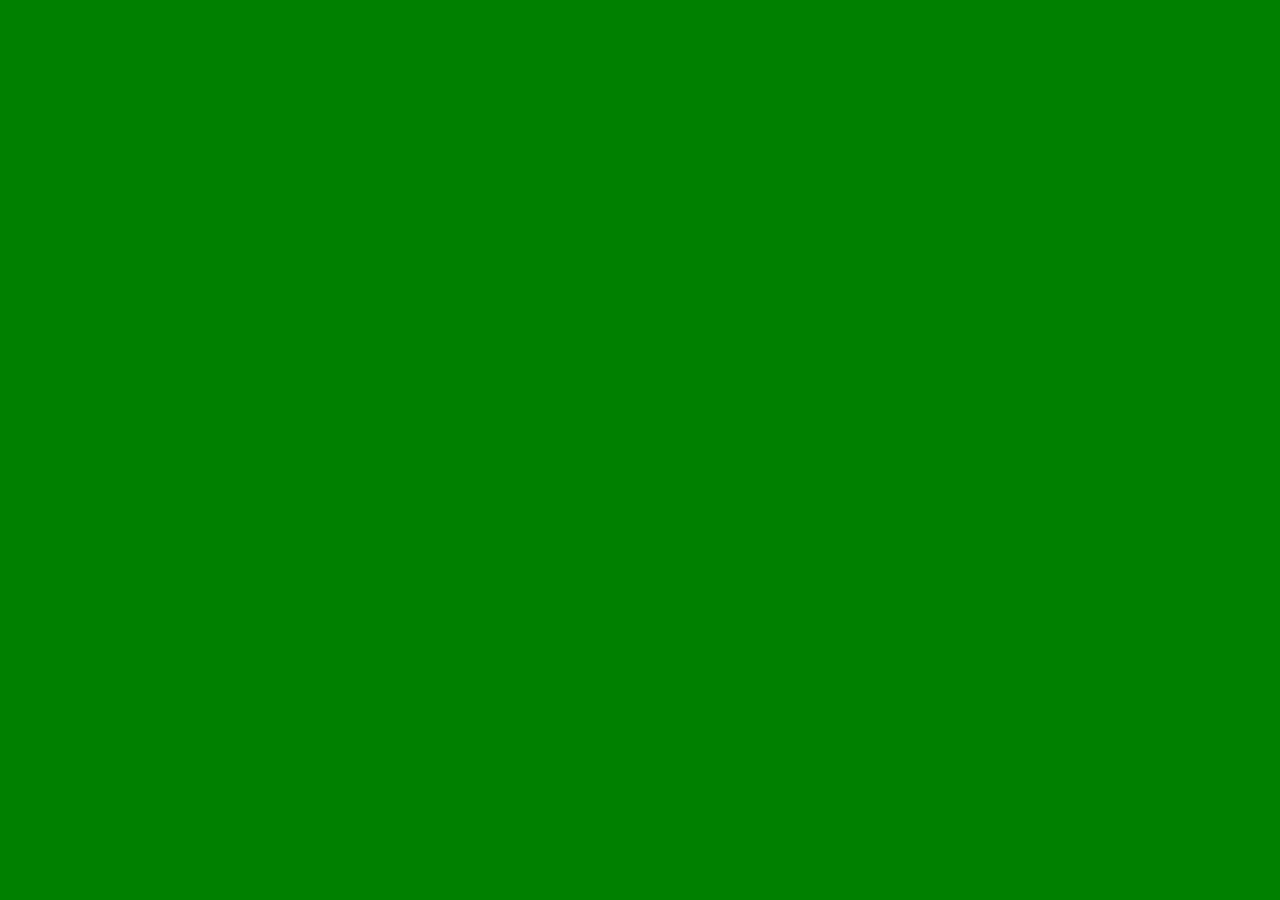
==== 01_BlogMusica-Bootstrap/index.html @ defa94bf "Bootstrap - HTML y CSS" ====
<!DOCTYPE html>
<html>
  <head>
    <meta charset='utf-8'>
    <meta name='viewport' content='width=device-width initial-scale=1'>
    <meta name='mobile-web-app-capable' content='yes'>
    <link rel='stylesheet' href='css/bootstrap.min.css'>
    <link rel='stylesheet' href='css/estilos.css'>
    <link rel="stylesheet" href="https://use.fontawesome.com/releases/v5.7.1/css/all.css" integrity="sha384-fnmOCqbTlWIlj8LyTjo7mOUStjsKC4pOpQbqyi7RrhN7udi9RwhKkMHpvLbHG9Sr" crossorigin="anonymous">
    <script src='js/bootstrap.min.js'></script>
    <title>Blog Música</title>
  </head>
  <body class="container">

  </body>
</html>
---- 01_BlogMusica-Bootstrap/css/estilos.css ----
/* Cambios Globales */
html{
  background: green;
}
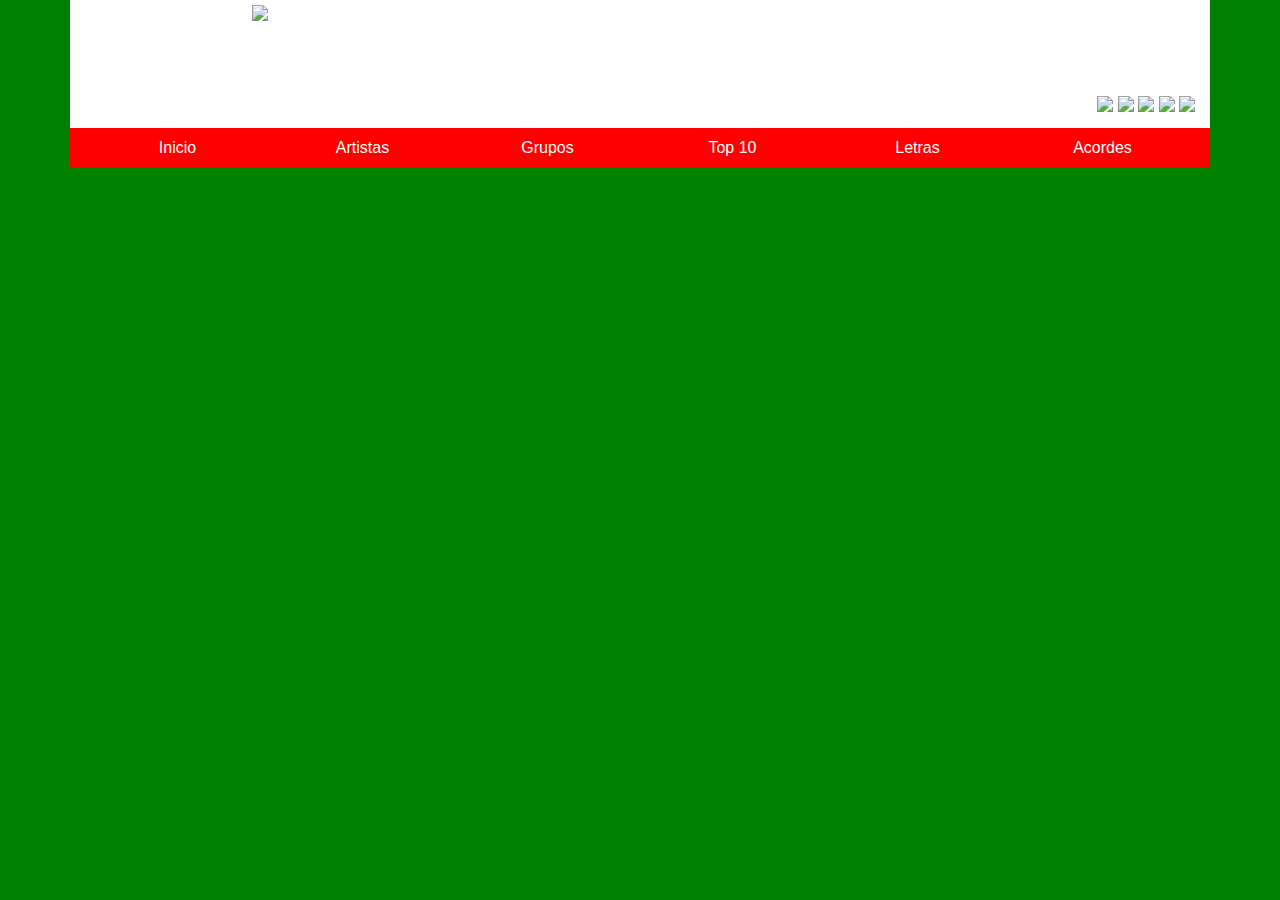
==== commit ea455bd2: "Bootstrap - Encabezado de la página" ====
--- a/01_BlogMusica-Bootstrap/index.html
+++ b/01_BlogMusica-Bootstrap/index.html
@@ -11,6 +11,29 @@
     <title>Blog Música</title>
   </head>
   <body class="container">
-
+    <div class="row"> <!-- Encabezado de la página -->
+      <div class="col-12 col-sm-4 float-sm-left text-center"> <!-- Logo -->
+        <img src="img/logo.jpg" class="logo-img">
+      </div>
+      <div class="col-12 col-sm-8 text-sm-right text-center"> <!-- Redes Sociales -->
+        <br><br><br><br>
+        <a href="#"><img src="img/redes-sociales/youtube.svg" class="logo-rs"></a>
+        <a href="#"><img src="img/redes-sociales/facebook.png" class="logo-rs"></a>
+        <a href="#"><img src="img/redes-sociales/instagram.svg" class="logo-rs"></a>
+        <a href="#"><img src="img/redes-sociales/pinterest.svg" class="logo-rs"></a>
+        <a href="#"><img src="img/redes-sociales/twitter.svg" class="logo-rs"></a>
+      </div>
+      <div class="col-12 bar-nav"> <!-- Barra navegadora -->
+        <nav class="nav nav-justified flex-column flex-sm-row">
+          <a class="nav-item nav-link" href="#">Inicio</a>
+          <a class="nav-item nav-link" href="#">Artistas</a>
+          <a class="nav-item nav-link" href="#">Grupos</a>
+          <a class="nav-item nav-link" href="#">Top 10</a>
+          <a class="nav-item nav-link" href="#">Letras</a>
+          <a class="nav-item nav-link" href="#">Acordes</a>
+        </nav>
+      </div>
+    </div>
+    
   </body>
 </html>
--- a/01_BlogMusica-Bootstrap/css/estilos.css
+++ b/01_BlogMusica-Bootstrap/css/estilos.css
@@ -2,3 +2,33 @@
 html{
   background: green;
 }
+
+a{
+  color: white;
+}
+
+
+/*Prop. de Logo */
+.logo-img{
+  width: 150px;
+}
+
+/* Prop. de Redes Sociales */
+.logo-rs{
+  width: 30px;
+  margin-bottom: 1em;
+}
+
+.logo-rs:hover{
+  opacity: 0.8;
+}
+
+/* Prop. de Barra Navegadora */
+.bar-nav{
+  background: red;
+}
+
+.nav-item:hover{
+  background: yellow;
+  color: black;
+}
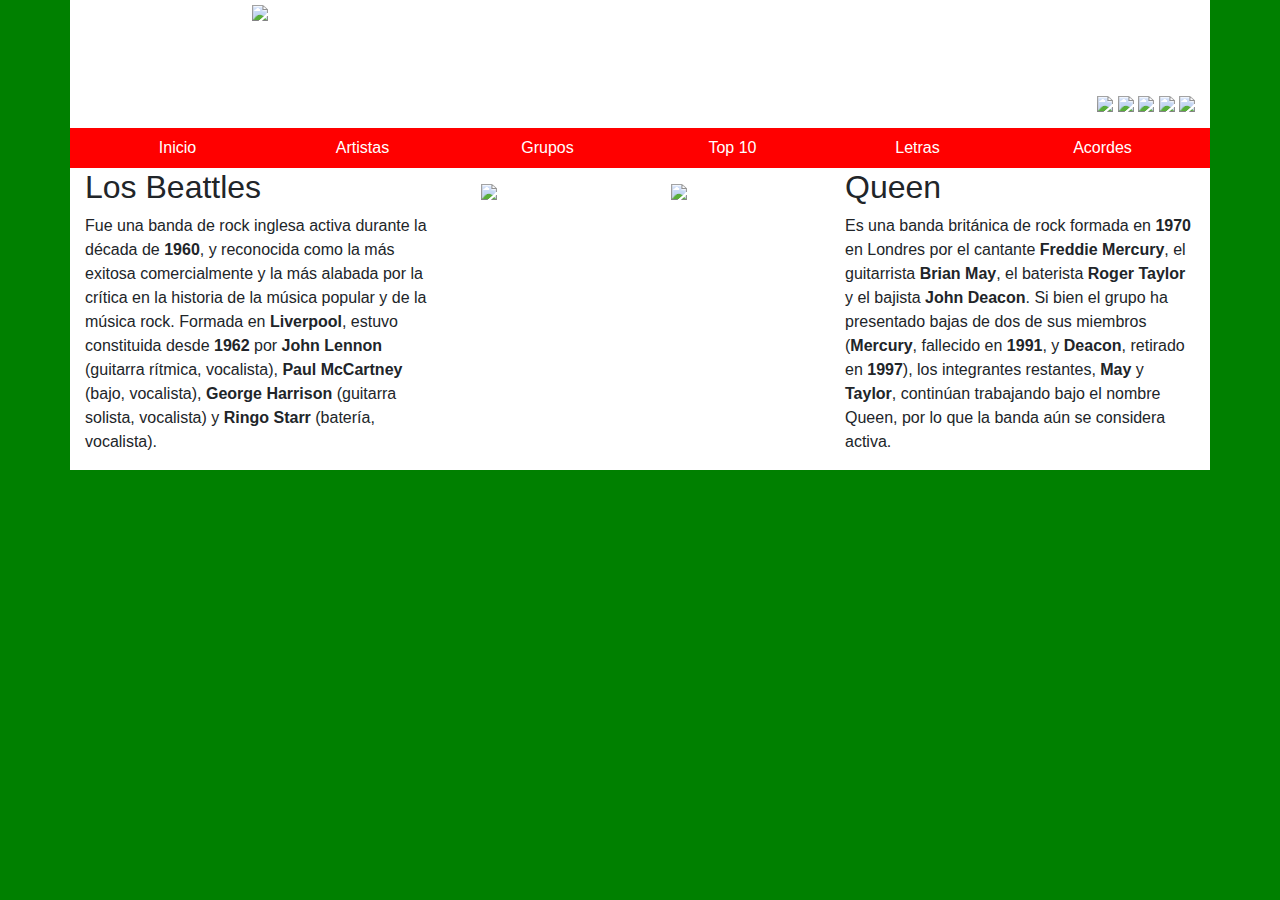
==== commit d8510ed5: "Bootstrap - Contenido Principal" ====
--- a/01_BlogMusica-Bootstrap/index.html
+++ b/01_BlogMusica-Bootstrap/index.html
@@ -34,6 +34,28 @@
         </nav>
       </div>
     </div>
-    
+    <div class="row"> <!-- Contenido Principal -->
+      <br>
+      <div class="row col"> <!-- Articulo #1 -->
+        <div class="col-12 col-sm-8"> <!-- Texto -->
+          <h2>Los Beattles</h2>
+          <p>Fue una banda de rock inglesa activa durante la década de <b>1960</b>, y reconocida como la más exitosa comercialmente y la más alabada por la crítica en la historia de la música popular y de la música rock. Formada en <b>Liverpool</b>, estuvo constituida desde <b>1962</b> por <b>John Lennon</b> (guitarra rítmica, vocalista), <b>Paul McCartney</b> (bajo, vocalista), <b>George Harrison</b> (guitarra solista, vocalista) y <b>Ringo Starr</b> (batería, vocalista).</p>
+        </div>
+        <div class="col-12 col-sm-4"> <!-- Imagen -->
+          <img class="img-fluid img-articulo" src="img/beattles.jpg">
+        </div>
+        
+      </div>
+      <div class="row col"> <!-- Articulo #2 -->
+        <div class="col-12 col-sm-4"> <!-- Imagen -->
+          <img class="img-fluid img-articulo" src="img/queen.png">
+        </div>
+        <div class="col-12 col-sm-8"> <!-- Texto -->
+          <h2>Queen</h2>
+          <p>Es una banda británica de rock formada en <b>1970</b> en Londres por el cantante <b>Freddie Mercury</b>, el guitarrista <b>Brian May</b>, el baterista <b>Roger Taylor</b> y el bajista <b>John Deacon</b>. Si bien el grupo ha presentado bajas de dos de sus miembros (<b>Mercury</b>, fallecido en <b>1991</b>, y <b>Deacon</b>, retirado en <b>1997</b>), los integrantes restantes, <b>May</b> y <b>Taylor</b>, continúan trabajando bajo el nombre Queen, por lo que la banda aún se considera activa.</p>
+        </div>
+        
+      </div>
+    </div>
   </body>
 </html>
--- a/01_BlogMusica-Bootstrap/css/estilos.css
+++ b/01_BlogMusica-Bootstrap/css/estilos.css
@@ -32,3 +32,9 @@
   background: yellow;
   color: black;
 }
+
+/* Prop. de Articulo */
+.img-articulo{
+  margin: 1em;
+  text-align: center;
+}
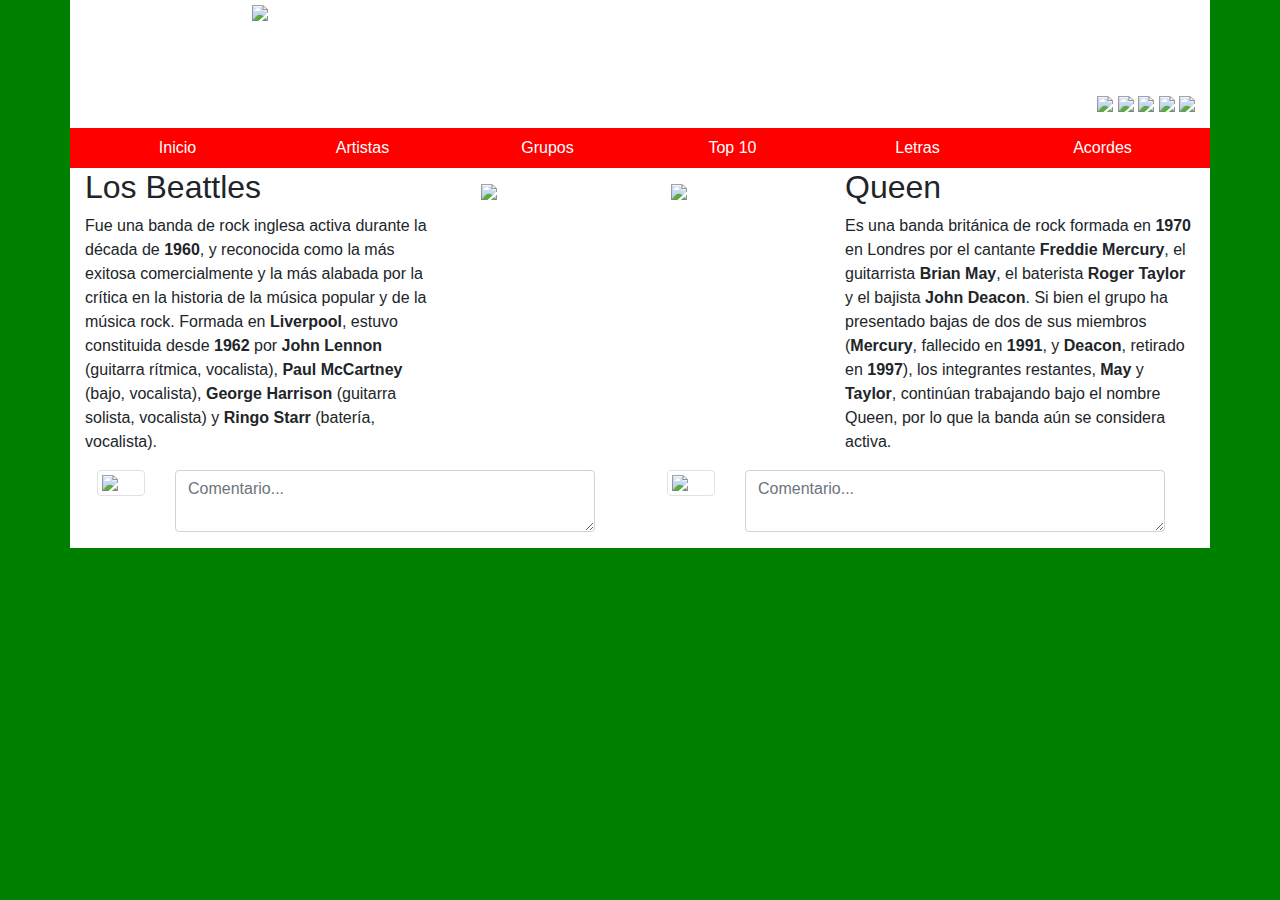
==== commit 1771f221: "Bootstrap - Form de Comentario" ====
--- a/01_BlogMusica-Bootstrap/index.html
+++ b/01_BlogMusica-Bootstrap/index.html
@@ -44,7 +44,18 @@
         <div class="col-12 col-sm-4"> <!-- Imagen -->
           <img class="img-fluid img-articulo" src="img/beattles.jpg">
         </div>
-        
+        <div class="row col"> <!-- Formulario de Comentario -->
+          <div class="col-2">
+            <img class="img-user img-thumbnail float-right" src="img/usuario.png">
+          </div>
+          <div class="col-10">
+            <form>
+              <div class="form-group">
+                <textarea class="form-control" id="com-art-1" rows="2" placeholder="Comentario..."></textarea>
+              </div>
+            </form>
+          </div>
+        </div>
       </div>
       <div class="row col"> <!-- Articulo #2 -->
         <div class="col-12 col-sm-4"> <!-- Imagen -->
@@ -54,8 +65,20 @@
           <h2>Queen</h2>
           <p>Es una banda británica de rock formada en <b>1970</b> en Londres por el cantante <b>Freddie Mercury</b>, el guitarrista <b>Brian May</b>, el baterista <b>Roger Taylor</b> y el bajista <b>John Deacon</b>. Si bien el grupo ha presentado bajas de dos de sus miembros (<b>Mercury</b>, fallecido en <b>1991</b>, y <b>Deacon</b>, retirado en <b>1997</b>), los integrantes restantes, <b>May</b> y <b>Taylor</b>, continúan trabajando bajo el nombre Queen, por lo que la banda aún se considera activa.</p>
         </div>
-        
+        <div class="row col"> <!-- Formulario de Comentario -->
+          <div class="col-2">
+            <img class="img-user img-thumbnail float-right" src="img/usuario.png">
+          </div>
+          <div class="col-10">
+            <form>
+              <div class="form-group">
+                <textarea class="form-control" id="com-art-2" rows="2" placeholder="Comentario..."></textarea>
+              </div>
+            </form>
+          </div>
+        </div>
       </div>
     </div>
+    
   </body>
 </html>
--- a/01_BlogMusica-Bootstrap/css/estilos.css
+++ b/01_BlogMusica-Bootstrap/css/estilos.css
@@ -38,3 +38,8 @@
   margin: 1em;
   text-align: center;
 }
+
+/* Prop. de Formulario */
+.img-user{
+  width: 80%;
+}
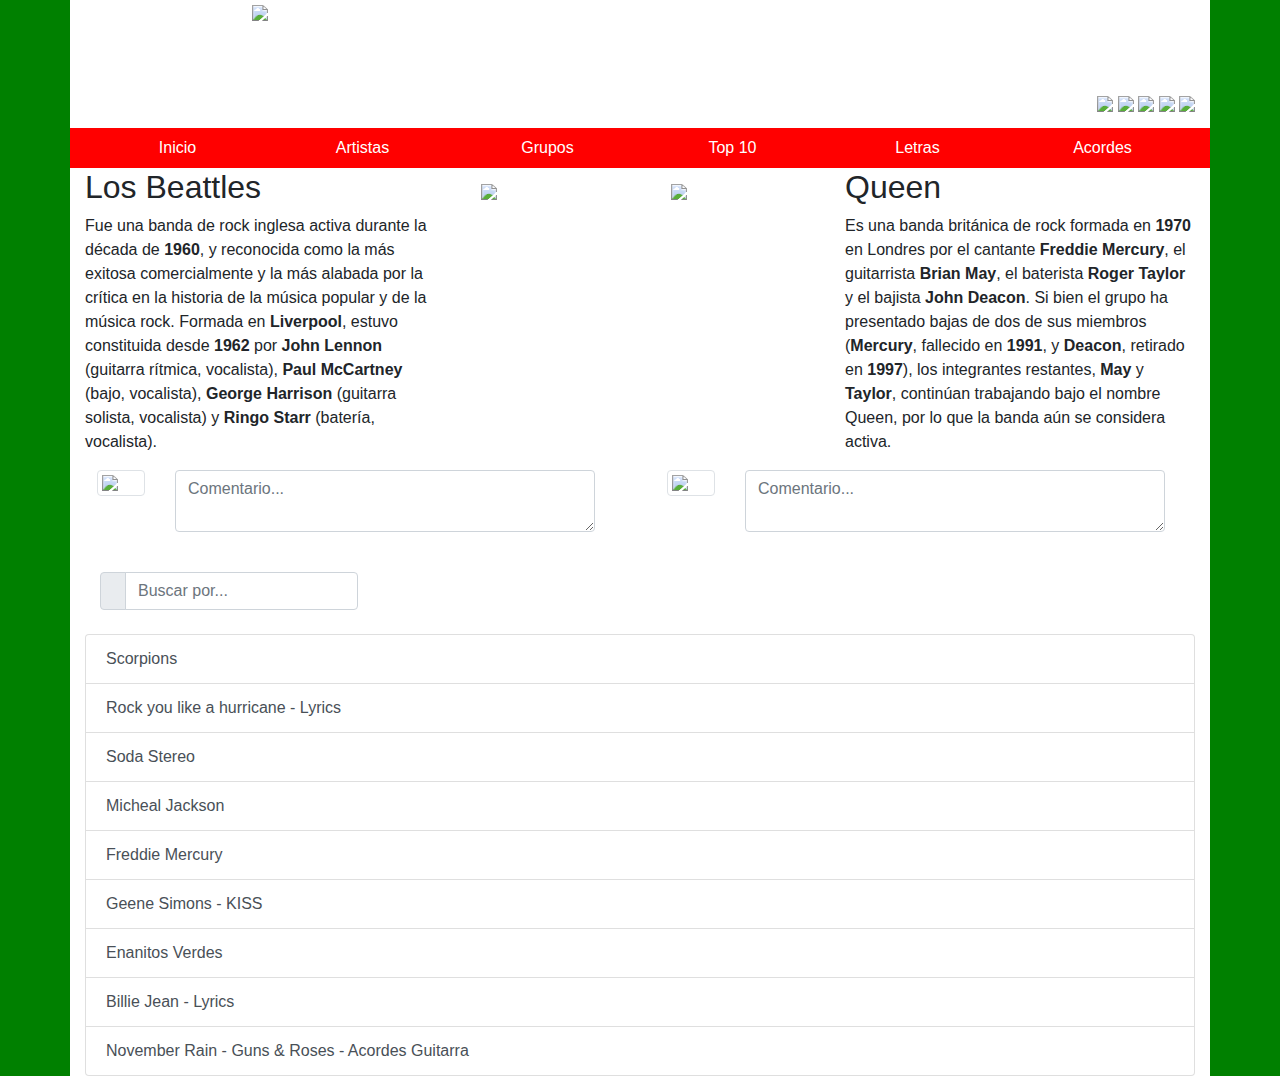
==== commit a5681332: "Bootstrap - Formulario y Lista" ====
--- a/01_BlogMusica-Bootstrap/index.html
+++ b/01_BlogMusica-Bootstrap/index.html
@@ -79,6 +79,33 @@
         </div>
       </div>
     </div>
-    
+    <div class="col-sm-4 d-none d-sm-block"> <!-- Formulario y Lista -->
+      <br>
+      <form> <!-- Formulario de busqueda -->
+        <div class="form-row">
+          <div class="col-auto">
+            <div class="input-group">
+              <div class="input-group-prepend">
+                <div class="input-group-text"><i class="fas fa-search"></i></div>
+              </div>
+              <input type="text" class="form-control" id="search" placeholder="Buscar por...">
+            </div>
+          </div>
+        </div>
+      </form>
+    </div>
+    <br>
+    <div class="list-group"> <!-- Lista de busqueda -->
+      <a href="#" class="list-group-item list-group-item-action">Scorpions
+      </a>
+      <a href="#" class="list-group-item list-group-item-action">Rock you like a hurricane - Lyrics</a>
+      <a href="#" class="list-group-item list-group-item-action">Soda Stereo</a>
+      <a href="#" class="list-group-item list-group-item-action">Micheal Jackson</a>
+      <a href="#" class="list-group-item list-group-item-action">Freddie Mercury</a>
+      <a href="#" class="list-group-item list-group-item-action">Geene Simons - KISS</a>
+      <a href="#" class="list-group-item list-group-item-action">Enanitos Verdes</a>
+      <a href="#" class="list-group-item list-group-item-action">Billie Jean - Lyrics</a>
+      <a href="#" class="list-group-item list-group-item-action">November Rain - Guns & Roses - Acordes Guitarra</a>
+    </div>
   </body>
 </html>
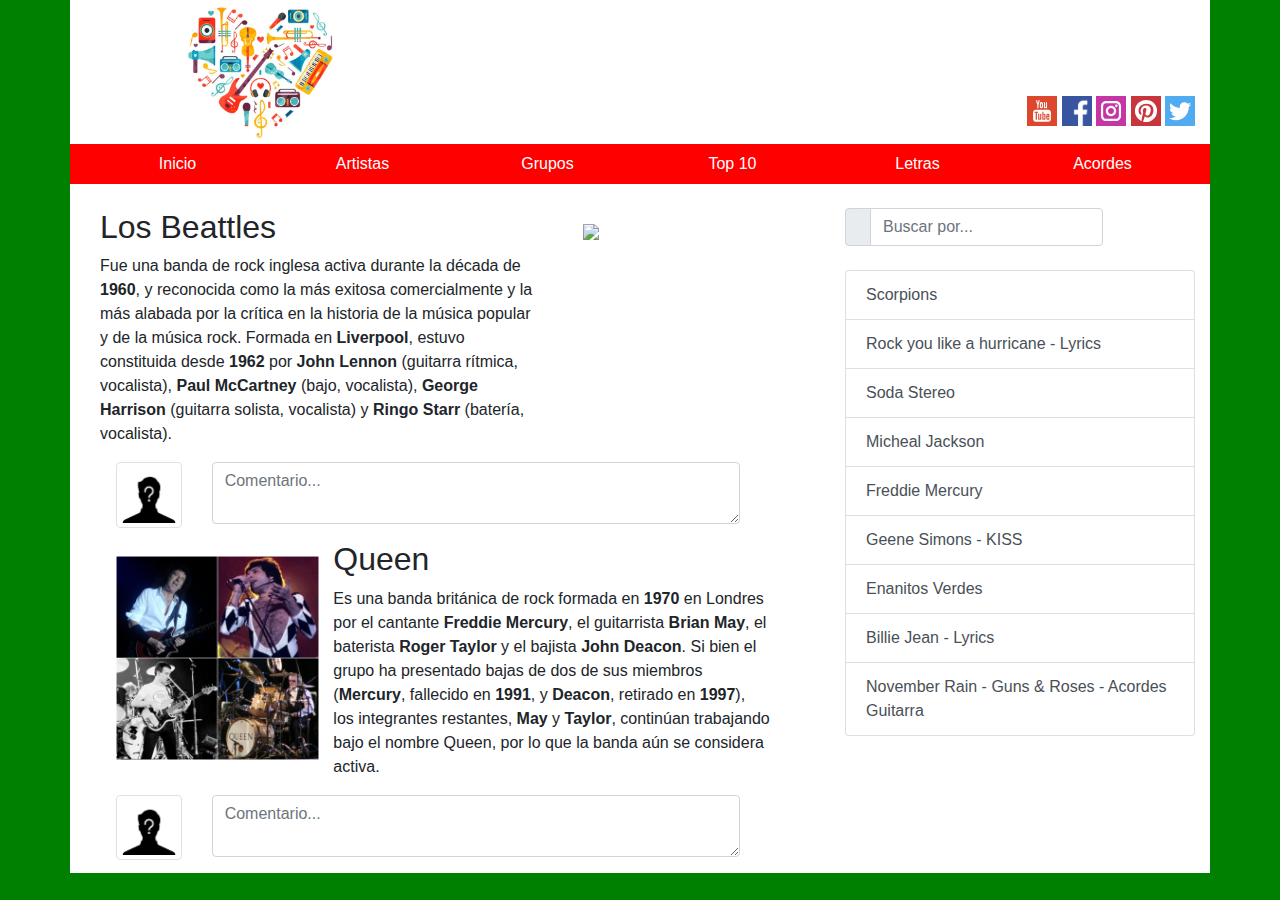
==== commit d2a6e46a: "Bootstrap - Update Contenido Principal" ====
--- a/01_BlogMusica-Bootstrap/index.html
+++ b/01_BlogMusica-Bootstrap/index.html
@@ -35,77 +35,79 @@
       </div>
     </div>
     <div class="row"> <!-- Contenido Principal -->
-      <br>
-      <div class="row col"> <!-- Articulo #1 -->
-        <div class="col-12 col-sm-8"> <!-- Texto -->
-          <h2>Los Beattles</h2>
-          <p>Fue una banda de rock inglesa activa durante la década de <b>1960</b>, y reconocida como la más exitosa comercialmente y la más alabada por la crítica en la historia de la música popular y de la música rock. Formada en <b>Liverpool</b>, estuvo constituida desde <b>1962</b> por <b>John Lennon</b> (guitarra rítmica, vocalista), <b>Paul McCartney</b> (bajo, vocalista), <b>George Harrison</b> (guitarra solista, vocalista) y <b>Ringo Starr</b> (batería, vocalista).</p>
+      <div class="col-12 col-sm-8"> <!-- Articulos -->
+        <br>
+        <div class="row col"> <!-- Articulo #1 -->
+          <div class="col-12 col-sm-8"> <!-- Texto -->
+            <h2>Los Beattles</h2>
+            <p>Fue una banda de rock inglesa activa durante la década de <b>1960</b>, y reconocida como la más exitosa comercialmente y la más alabada por la crítica en la historia de la música popular y de la música rock. Formada en <b>Liverpool</b>, estuvo constituida desde <b>1962</b> por <b>John Lennon</b> (guitarra rítmica, vocalista), <b>Paul McCartney</b> (bajo, vocalista), <b>George Harrison</b> (guitarra solista, vocalista) y <b>Ringo Starr</b> (batería, vocalista).</p>
+          </div>
+          <div class="col-12 col-sm-4"> <!-- Imagen -->
+            <img class="img-fluid img-articulo" src="img/beattles.jpg">
+          </div>
+          <div class="row col"> <!-- Formulario de Comentario -->
+            <div class="col-2">
+              <img class="img-user img-thumbnail float-right" src="img/usuario.png">
+            </div>
+            <div class="col-10">
+              <form>
+                <div class="form-group">
+                  <textarea class="form-control" id="com-art-1" rows="2" placeholder="Comentario..."></textarea>
+                </div>
+              </form>
+            </div>
+          </div>
         </div>
-        <div class="col-12 col-sm-4"> <!-- Imagen -->
-          <img class="img-fluid img-articulo" src="img/beattles.jpg">
-        </div>
-        <div class="row col"> <!-- Formulario de Comentario -->
-          <div class="col-2">
-            <img class="img-user img-thumbnail float-right" src="img/usuario.png">
+        <div class="row col"> <!-- Articulo #2 -->
+          <div class="col-12 col-sm-4"> <!-- Imagen -->
+            <img class="img-fluid img-articulo" src="img/queen.png">
           </div>
-          <div class="col-10">
-            <form>
-              <div class="form-group">
-                <textarea class="form-control" id="com-art-1" rows="2" placeholder="Comentario..."></textarea>
-              </div>
-            </form>
+          <div class="col-12 col-sm-8"> <!-- Texto -->
+            <h2>Queen</h2>
+            <p>Es una banda británica de rock formada en <b>1970</b> en Londres por el cantante <b>Freddie Mercury</b>, el guitarrista <b>Brian May</b>, el baterista <b>Roger Taylor</b> y el bajista <b>John Deacon</b>. Si bien el grupo ha presentado bajas de dos de sus miembros (<b>Mercury</b>, fallecido en <b>1991</b>, y <b>Deacon</b>, retirado en <b>1997</b>), los integrantes restantes, <b>May</b> y <b>Taylor</b>, continúan trabajando bajo el nombre Queen, por lo que la banda aún se considera activa.</p>
+          </div>
+          <div class="row col"> <!-- Formulario de Comentario -->
+            <div class="col-2">
+              <img class="img-user img-thumbnail float-right" src="img/usuario.png">
+            </div>
+            <div class="col-10">
+              <form>
+                <div class="form-group">
+                  <textarea class="form-control" id="com-art-2" rows="2" placeholder="Comentario..."></textarea>
+                </div>
+              </form>
+            </div>
           </div>
         </div>
       </div>
-      <div class="row col"> <!-- Articulo #2 -->
-        <div class="col-12 col-sm-4"> <!-- Imagen -->
-          <img class="img-fluid img-articulo" src="img/queen.png">
-        </div>
-        <div class="col-12 col-sm-8"> <!-- Texto -->
-          <h2>Queen</h2>
-          <p>Es una banda británica de rock formada en <b>1970</b> en Londres por el cantante <b>Freddie Mercury</b>, el guitarrista <b>Brian May</b>, el baterista <b>Roger Taylor</b> y el bajista <b>John Deacon</b>. Si bien el grupo ha presentado bajas de dos de sus miembros (<b>Mercury</b>, fallecido en <b>1991</b>, y <b>Deacon</b>, retirado en <b>1997</b>), los integrantes restantes, <b>May</b> y <b>Taylor</b>, continúan trabajando bajo el nombre Queen, por lo que la banda aún se considera activa.</p>
-        </div>
-        <div class="row col"> <!-- Formulario de Comentario -->
-          <div class="col-2">
-            <img class="img-user img-thumbnail float-right" src="img/usuario.png">
+      <div class="col-sm-4 d-none d-sm-block"> <!-- Formulario y Lista -->
+        <br>
+        <form> <!-- Formulario de busqueda -->
+          <div class="form-row">
+            <div class="col-auto">
+              <div class="input-group">
+                <div class="input-group-prepend">
+                  <div class="input-group-text"><i class="fas fa-search"></i></div>
+                </div>
+                <input type="text" class="form-control" id="search" placeholder="Buscar por...">
+              </div>
+            </div>
           </div>
-          <div class="col-10">
-            <form>
-              <div class="form-group">
-                <textarea class="form-control" id="com-art-2" rows="2" placeholder="Comentario..."></textarea>
-              </div>
-            </form>
-          </div>
+        </form>
+        <br>
+        <div class="list-group"> <!-- Lista de busqueda -->
+          <a href="#" class="list-group-item list-group-item-action">Scorpions
+          </a>
+          <a href="#" class="list-group-item list-group-item-action">Rock you like a hurricane - Lyrics</a>
+          <a href="#" class="list-group-item list-group-item-action">Soda Stereo</a>
+          <a href="#" class="list-group-item list-group-item-action">Micheal Jackson</a>
+          <a href="#" class="list-group-item list-group-item-action">Freddie Mercury</a>
+          <a href="#" class="list-group-item list-group-item-action">Geene Simons - KISS</a>
+          <a href="#" class="list-group-item list-group-item-action">Enanitos Verdes</a>
+          <a href="#" class="list-group-item list-group-item-action">Billie Jean - Lyrics</a>
+          <a href="#" class="list-group-item list-group-item-action">November Rain - Guns & Roses - Acordes Guitarra</a>
         </div>
       </div>
     </div>
-    <div class="col-sm-4 d-none d-sm-block"> <!-- Formulario y Lista -->
-      <br>
-      <form> <!-- Formulario de busqueda -->
-        <div class="form-row">
-          <div class="col-auto">
-            <div class="input-group">
-              <div class="input-group-prepend">
-                <div class="input-group-text"><i class="fas fa-search"></i></div>
-              </div>
-              <input type="text" class="form-control" id="search" placeholder="Buscar por...">
-            </div>
-          </div>
-        </div>
-      </form>
-    </div>
-    <br>
-    <div class="list-group"> <!-- Lista de busqueda -->
-      <a href="#" class="list-group-item list-group-item-action">Scorpions
-      </a>
-      <a href="#" class="list-group-item list-group-item-action">Rock you like a hurricane - Lyrics</a>
-      <a href="#" class="list-group-item list-group-item-action">Soda Stereo</a>
-      <a href="#" class="list-group-item list-group-item-action">Micheal Jackson</a>
-      <a href="#" class="list-group-item list-group-item-action">Freddie Mercury</a>
-      <a href="#" class="list-group-item list-group-item-action">Geene Simons - KISS</a>
-      <a href="#" class="list-group-item list-group-item-action">Enanitos Verdes</a>
-      <a href="#" class="list-group-item list-group-item-action">Billie Jean - Lyrics</a>
-      <a href="#" class="list-group-item list-group-item-action">November Rain - Guns & Roses - Acordes Guitarra</a>
-    </div>
   </body>
 </html>
